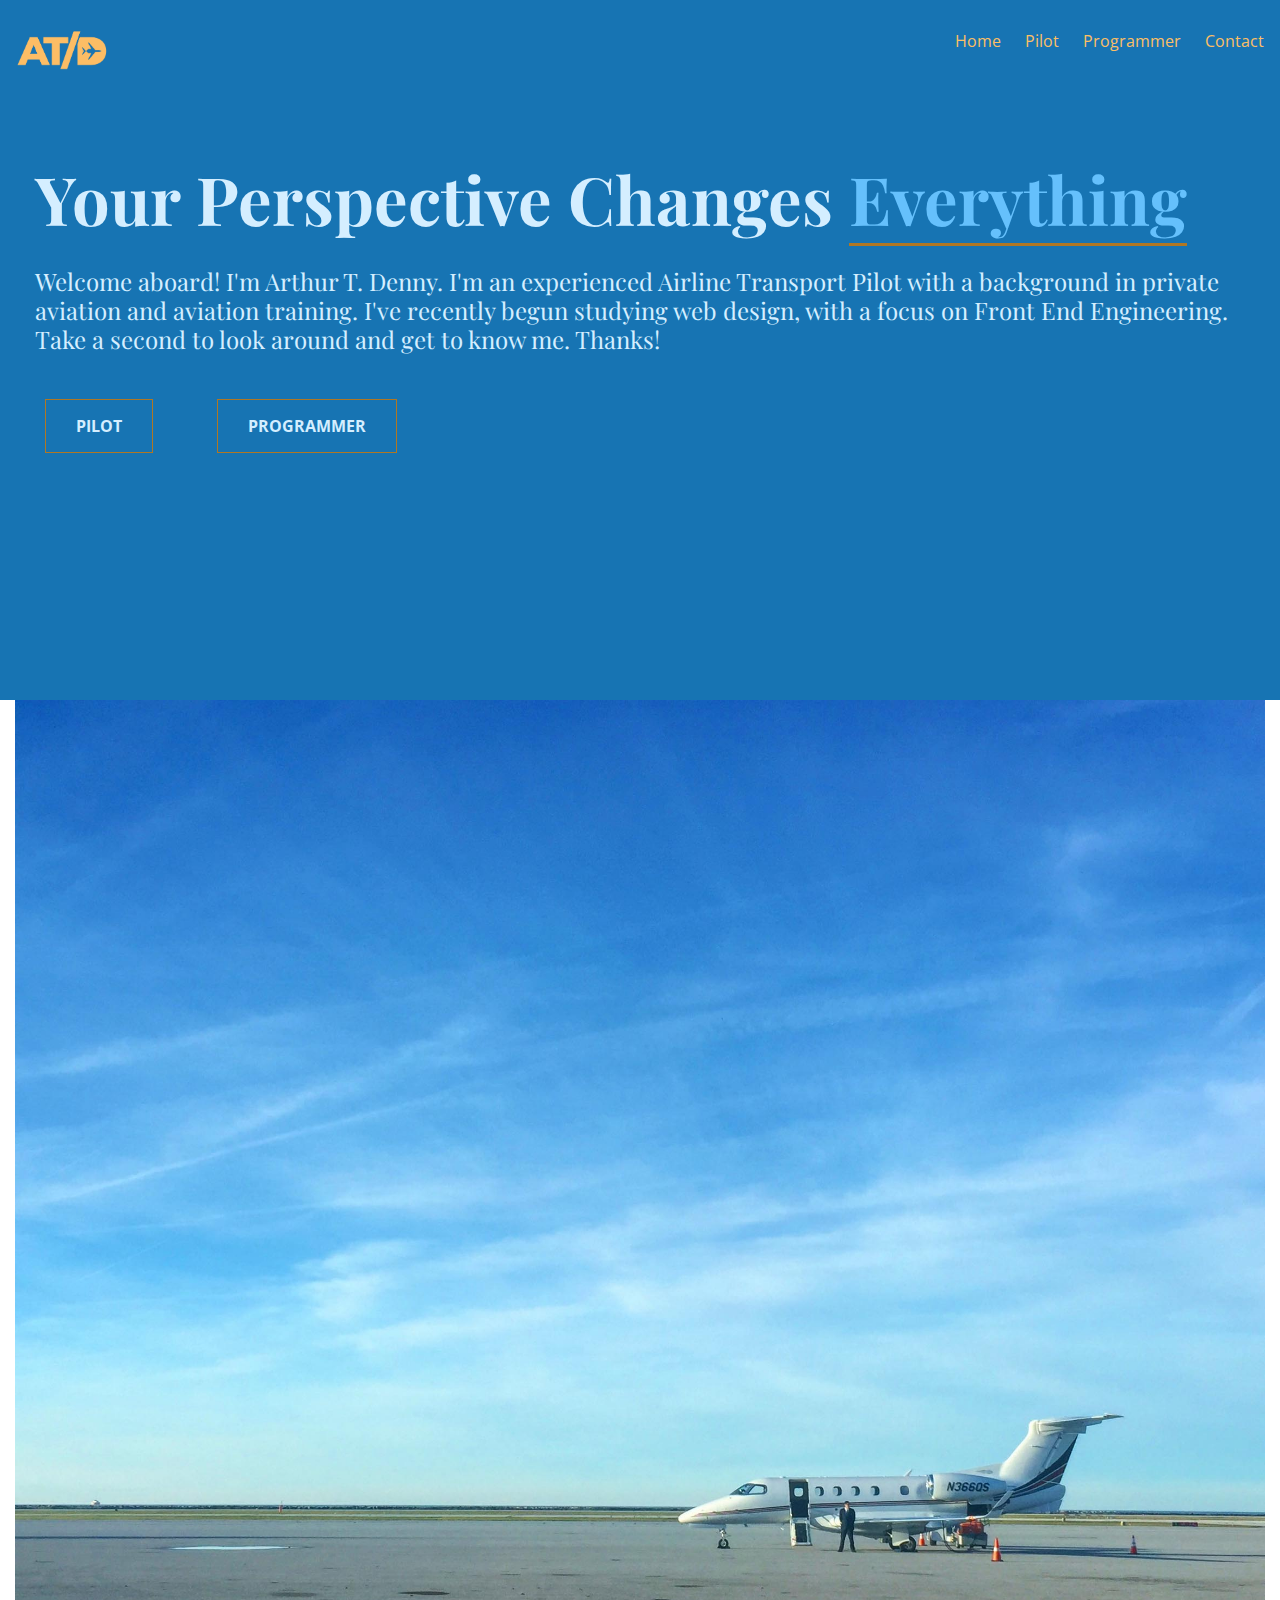
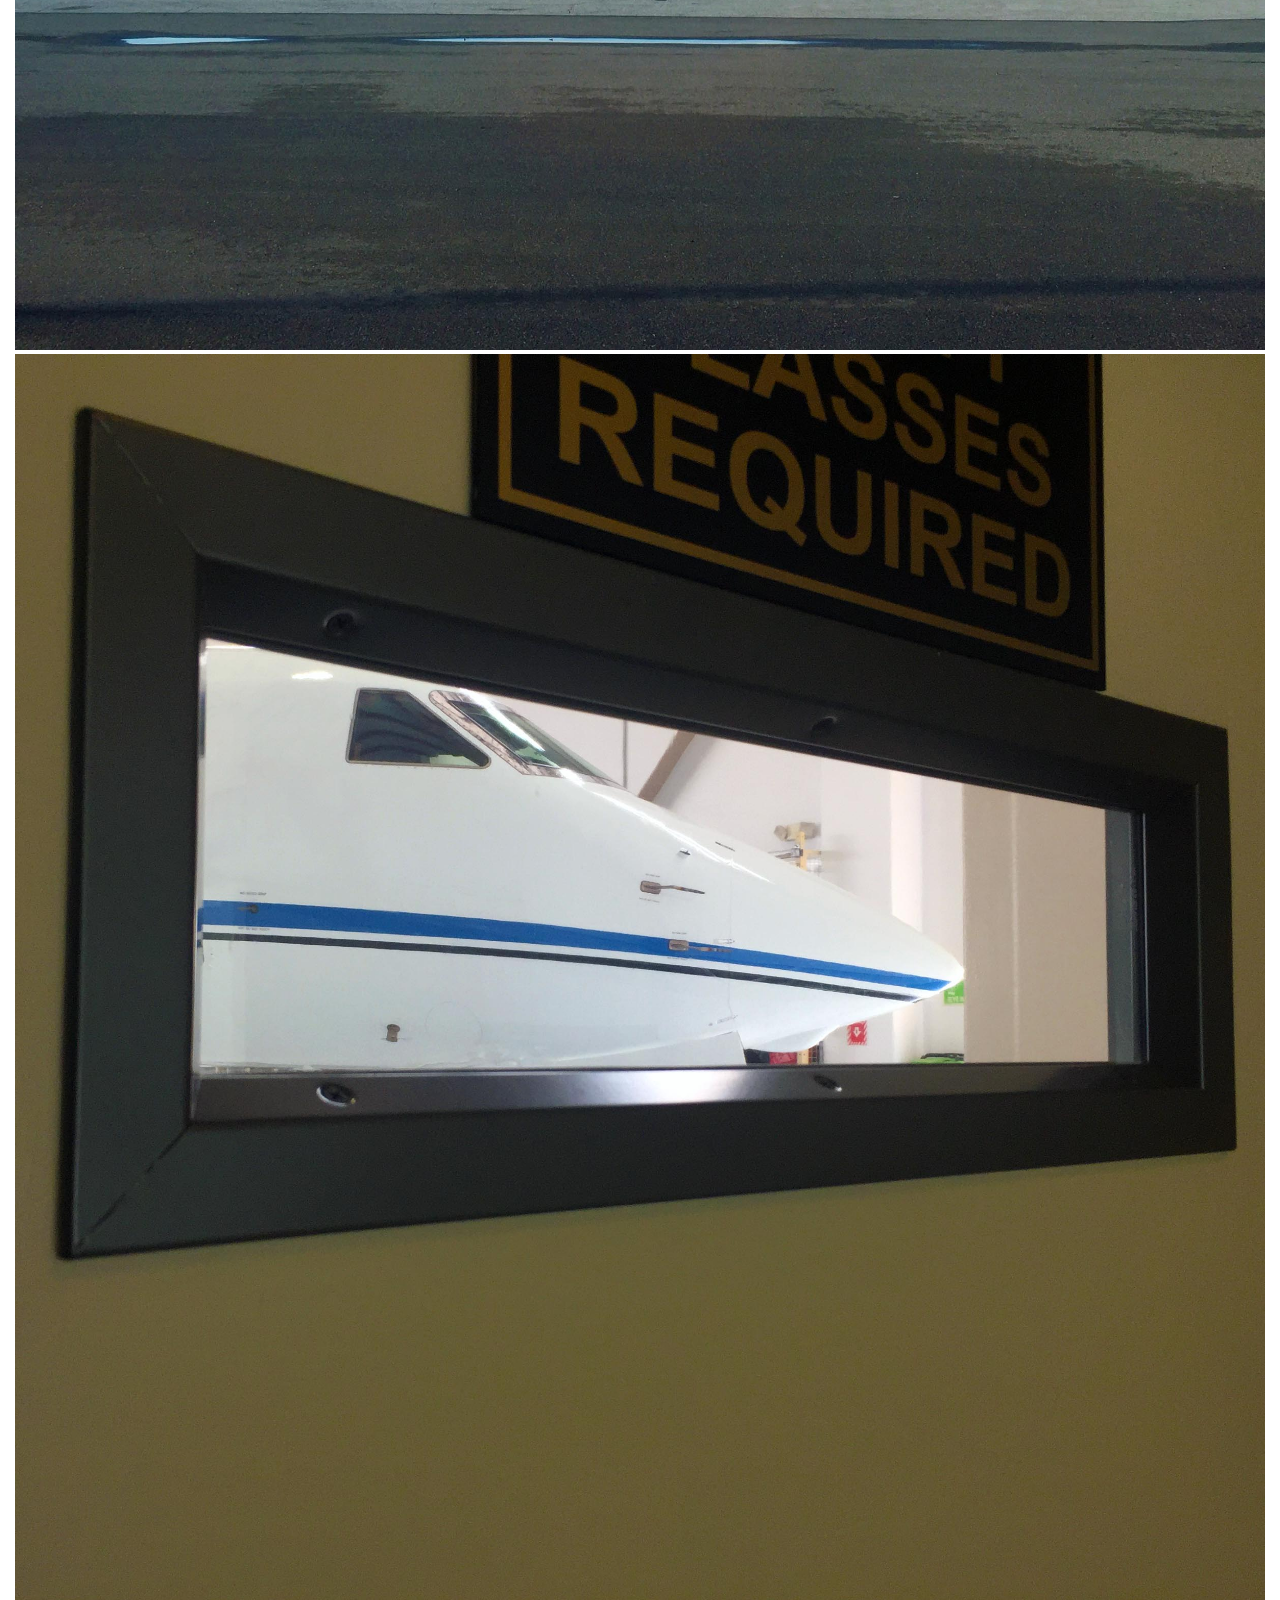
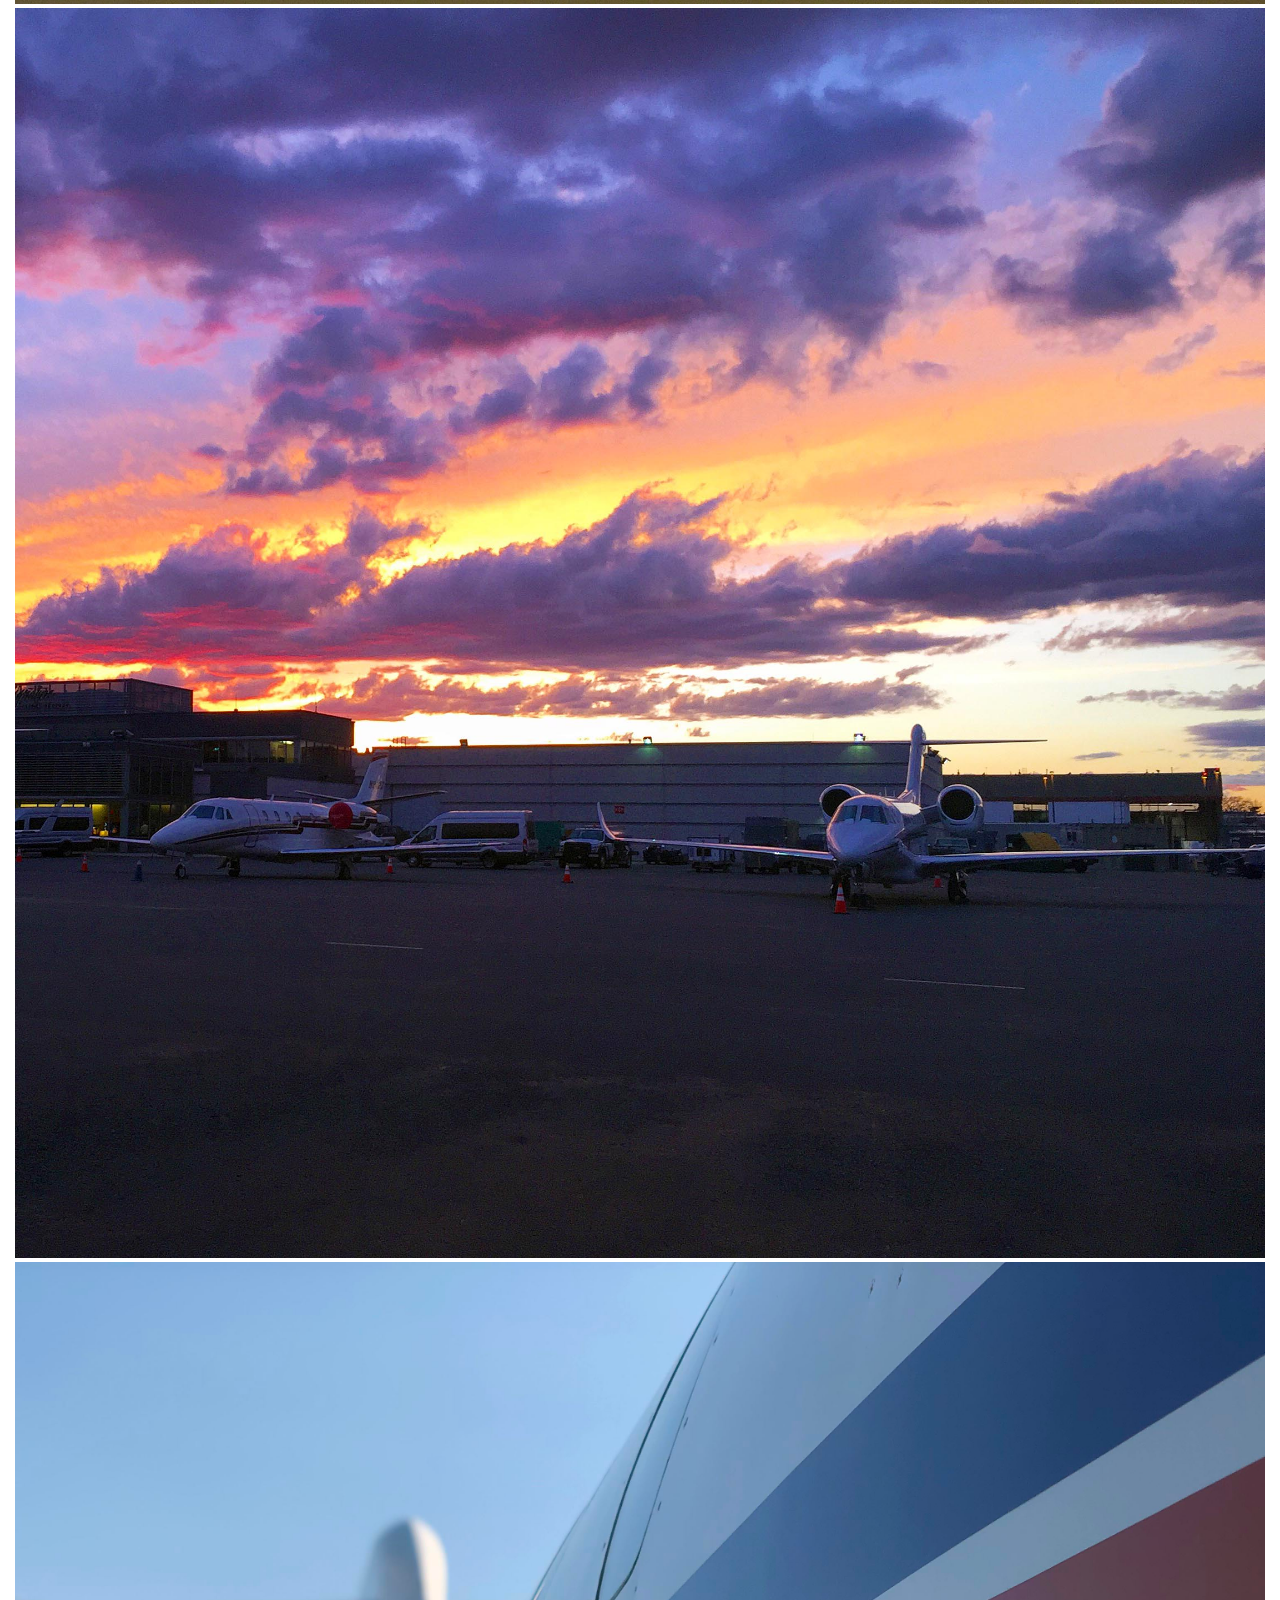
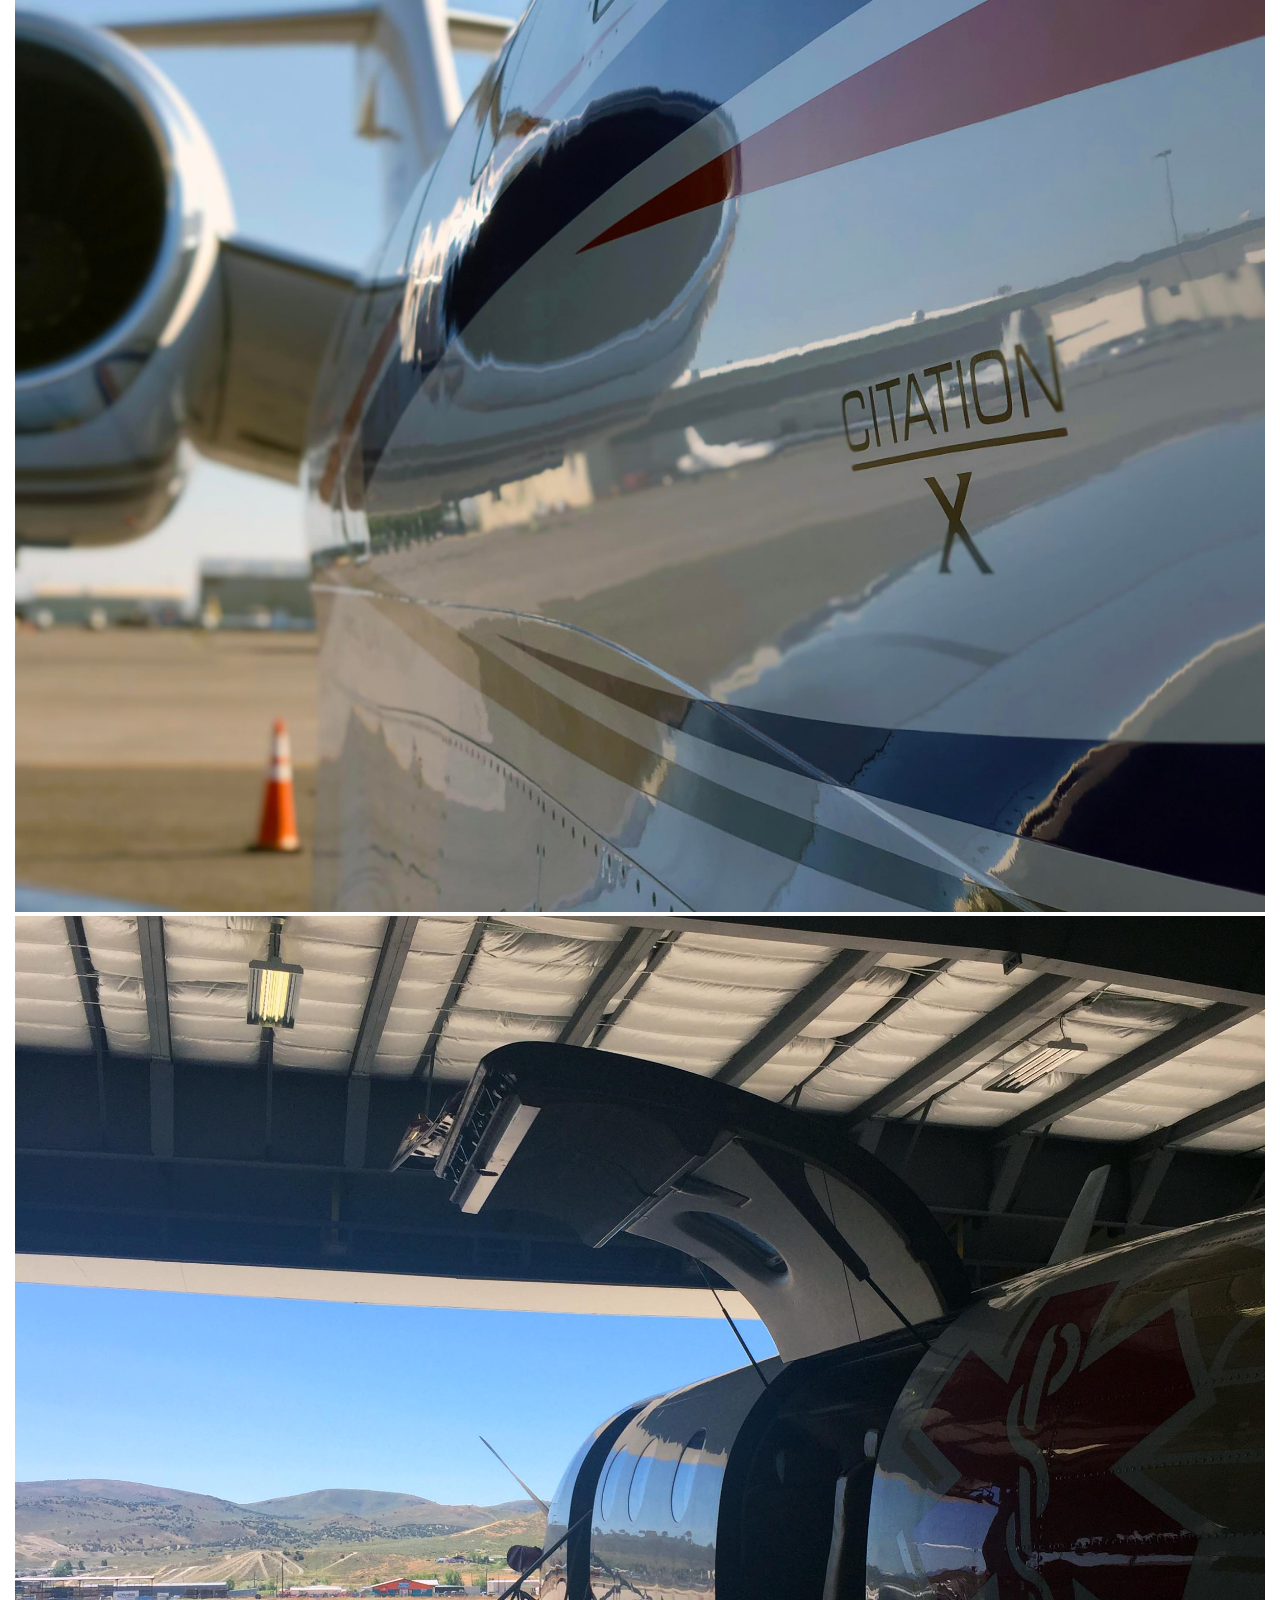
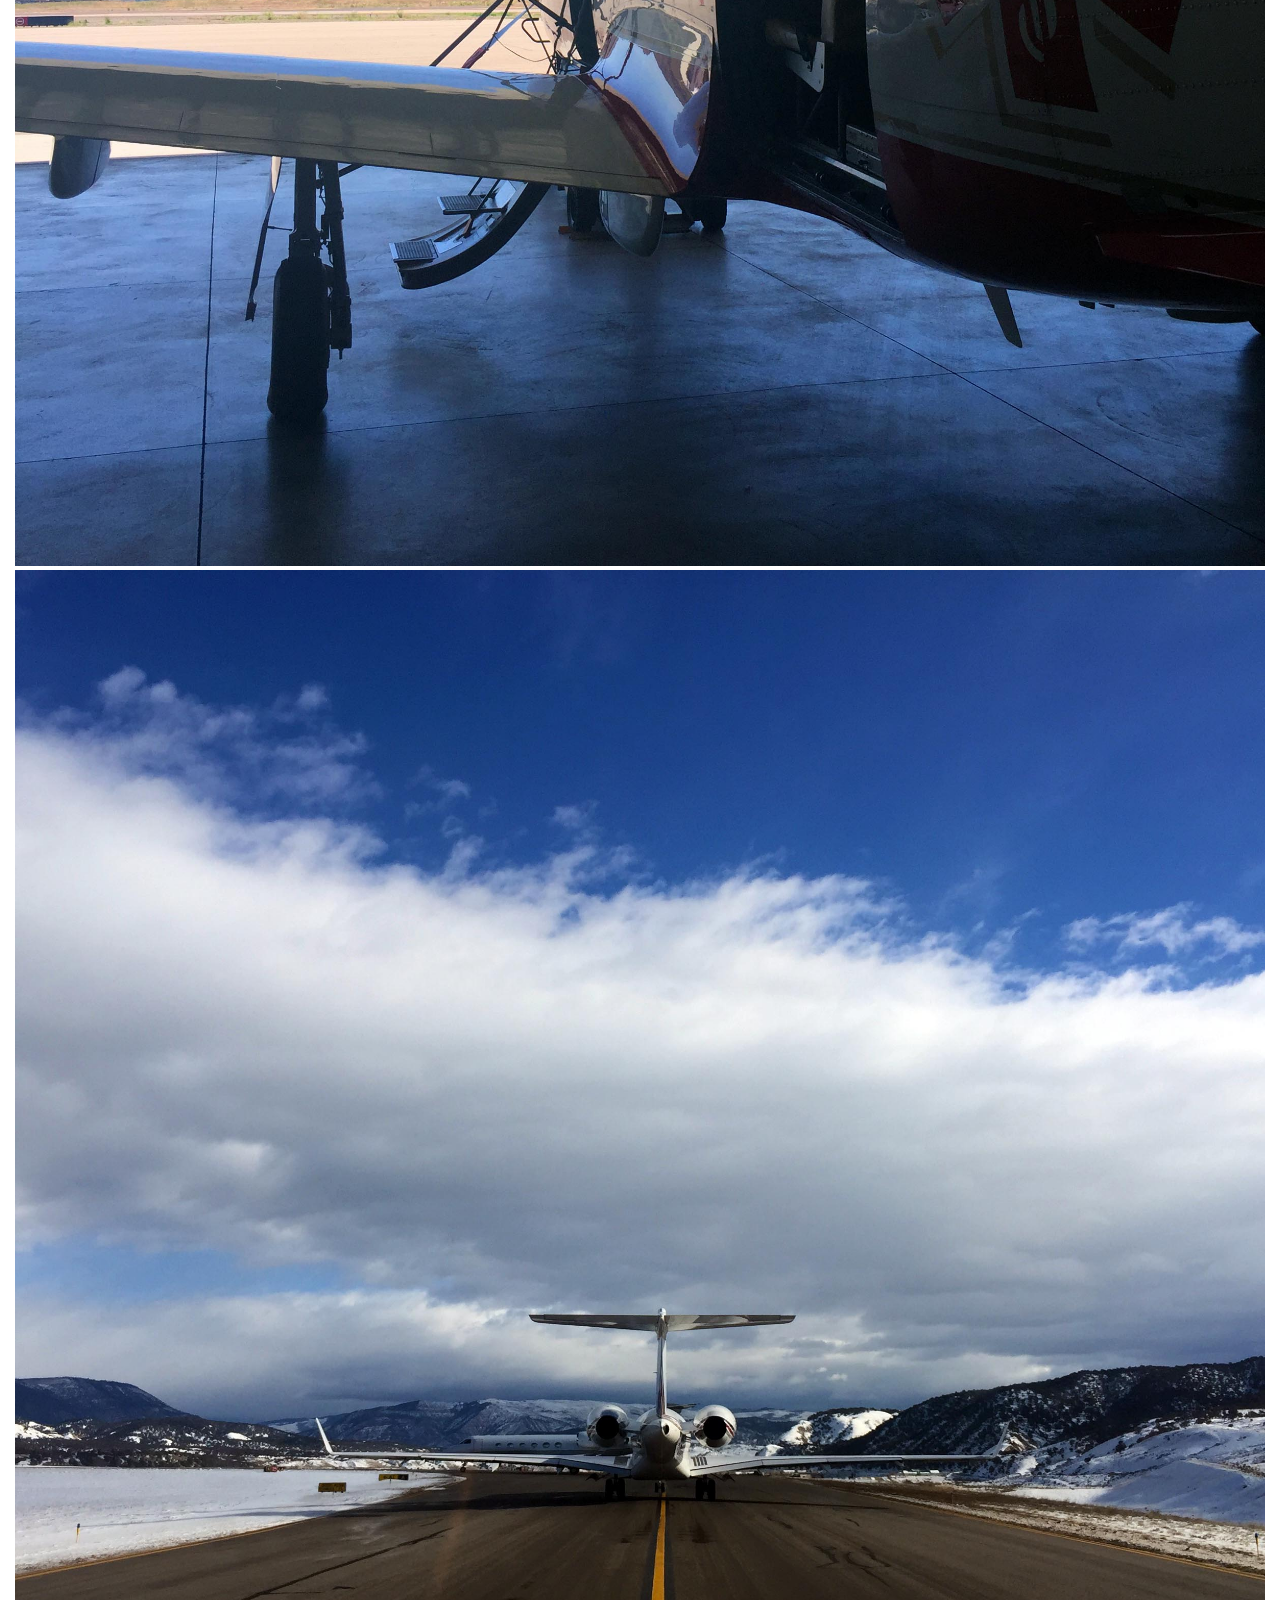
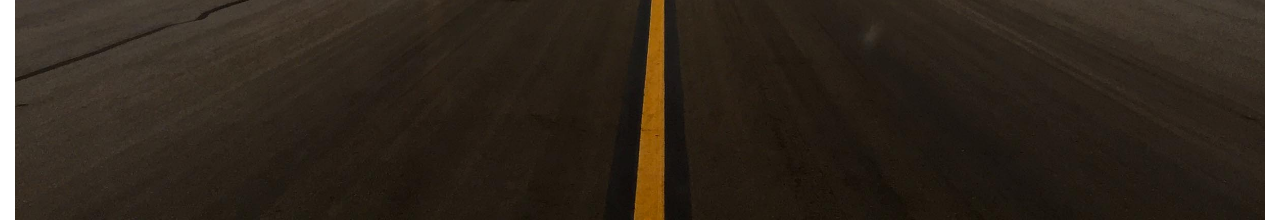
==== index.html @ 092a5778 "Update index.html" ====
<!DOCTYPE html>
<html lang="en">
<head>
    <title>Arthur T. Denny | Home</title>
    <meta charset="UTF-8">
    <meta name="viewport" content="width=device-width, initial-scale=1.0">
    <!--Icons-->
    <link rel="apple-touch-icon" sizes="180x180" href="./Index/Resources/apple-touch-icon.png">
    <link rel="icon" type="image/png" sizes="32x32" href="./Index/Resources/favicon-32x32.png">
    <link rel="icon" type="image/png" sizes="16x16" href=".Index/Resources/favicon-16x16.png">
    <link rel="manifest" href=".Index/Resources/site.webmanifest">
    <link rel="mask-icon" href=".Index/Resources/safari-pinned-tab.svg" color="#5bbad5">
    <meta name="msapplication-TileColor" content="#da532c">
    <meta name="theme-color" content="#ffffff">
    <!--Fonts-->
    <link href="https://fonts.googleapis.com/css2?family=Open+Sans:wght@400;700&family=Playfair+Display:wght@400;900&display=swap" rel="stylesheet">
    <!--CSS-->
    <link rel="stylesheet" href="./Index/CSS/index_style.css">
</head>
<body>
    <section class="photo-hero">
        <header class="header">
            <nav class="site-navigation">
                <ul class="site-header-left">
                    <li>
                        <img src="./Index/Resources/AT:D_logo.png" alt="Arthur T. Denny">
                    </li>
                </ul>
                <ul class="site-header-right">
                    <li>
                        <a href="#">Home</a>
                    </li>
                    <li>
                        <a href="#">Pilot</a>
                    </li>
                    <li>
                        <a href="#">Programmer</a>
                    </li>
                    <li>
                        <a href="#">Contact</a>
                    </li>
                </ul>
            </nav>
        </header>
        <div class="container">
            <div class="photo-hero-text">
                <h1>Your Perspective Changes <span>Everything</span></h1>
                <p><span>Welcome aboard!</span> I'm Arthur T. Denny. I'm an experienced Airline Transport Pilot with a background in private aviation and aviation training.
                    I've recently begun studying web design, with a focus on Front End Engineering. Take a second to look around and get to know me.
                    Thanks!
                </p>
            </div>
            <div class="button">
                <a href="" class="button button-primary">Pilot</a>
            </div>
            <div class="button">
                <a href="" class="button button-primary">Programmer</a>
            </div>
        </div>
    </section>
    <main>
        <section class="photo-grid">
            <div class="container">
                <div class="image-box">
                    <img src="./Index/Resources/pilot-1.jpg" alt="">
                </div>
                <div class="image-box">
                    <img src="./Index/Resources/pilot-2.jpg" alt="">
                </div>
                <div class="image-box">
                    <img src="./Index/Resources/pilot-3.jpg" alt="">
                </div>
                <div class="image-box">
                    <img src="./Index/Resources/pilot-4.jpg" alt="">
                </div>
                <div class="image-box">
                    <img src="./Index/Resources/pilot-5.jpg" alt="">
                </div>
                <div class="image-box">
                    <img src="./Index/Resources/pilot-6.jpg" alt="">
                </div>
            </div>
            
        </section>
    </main>
</body>
</html>
---- Index/CSS/index_style.css ----
/* 
Site Stylesheet 
1. Global Styles
2. Typography Styles
3. Structure Styles
4. Module Styles
5. Component Styles
6. Page Styles
*/

/* 1. Global Styles */

*{
    box-sizing: border-box;
}
html{
    margin: 0 auto;
    overflow-x: hidden;
    width: 100%;
    -ms-text-size-adjust: 100%;
    -webkit-text-size-adjust: 100%;
}
body{
    margin: 0 auto;
    overflow-x: hidden;
    width: 100%;
    text-rendering: optimizeLegibility;
    color: #D4EEFF;
}
.clearfix::after{
    content: "";
    clear: both;
    display: table;
}
/* Color Theme Swatches in Hex */
.My-Color-Theme-1-hex { color: #1774B3; }
.My-Color-Theme-2-hex { color: #D4EEFF; }
.My-Color-Theme-3-hex { color: #65C0FC; }
.My-Color-Theme-4-hex { color: #B07723; }
.My-Color-Theme-5-hex { color: #FCBF65; }

/* 2. Typography Styles*/

h1, h2, h3, h4, h5, h6{
    font-family: 'Playfair Display', Georgia, serif;
    font-weight: 700;
    line-height: 1.25;
    margin-bottom: 15px;
}
h1{
    font-size: calc(100px / 1.5);
    line-height: 0.85;
}
h2{
    font-size: calc(65px / 1.5);
    margin-top: 10px;
    line-height: 0.85;
}
@media only screen and (max-width: 720px){
    h1{
        font-size: 55px;
        line-height: .9;
    }
    h2{
        font-size: 55px;
    }
}
@media only screen and (max-width: 1024px){
    h1{
        font-size: 55px;
    }
    h2{
        font-size: 55px;
    }
}
p{
    font-family: 'Playfair Display', Georgia, serif;
    font-size: 16px;
    line-height: 23px;
    margin: 0 0 15px;
}
a{
    font-family: 'Open Sans', Helvetica, sans-serif;
    font-size: 16px;
    text-decoration: none;
    color: #FCBF65;
}
ul{
    padding: 0;
    margin: 0;
}
li{
    font-family: 'Open Sans', Helvetica, sans-serif;
    font-size: 16px;
    line-height: 23px;
    list-style: none;
}
img{
    width: 100%;
}

/* 3. Structure Styles*/

.container{
    margin: 0 auto;
    max-width: 1280px;
    padding: 0 15px;
}
.container:before, .container:after{
    content: "";
    display: table;
    clear: both;
}

/* 4. Module Styles*/

/* Site Navigation */
.site-navigation{
    margin: 0 auto;
    max-width: 1280px;
    padding: 30px 1em;
}
.site-header-left{
    display: inline-block;
}
.site-header-left li{
    line-height: 0;
}
.site-header-left li img{
    height: 40px;
    width: auto;
}
.site-header-right{
    float: right;
}
.site-header-right li, .footer-right li{
    display: inline;
}
.site-header-right li a {
    margin-left: 20px;
}

/*Site Footer*/
.footer{
    background-color: #1774B3;
    color: #FCBF65;
    padding: 30px;
    text-align: center;
}
.footer-navigation{
    margin: 0 auto;
    max-width: 1280px;
}

/* 5. Component Styles*/

button{
    border: none;
}
button:hover{
    cursor: pointer;
}
.button{
    display: inline-block;
    font-family: 'Open Sans', Helvetica, sans-serif;
    font-size: 16px;
    font-weight: 700;
    text-transform: uppercase;
    line-height: normal;
    padding: 15px 30px;
    text-align: center;
    text-decoration: none;
    transition: opacity 0.5s ease;
}
.button:hover{
    opacity: 0.75;
}
.button-primary{
    border: 1px solid #B07723;
    color: #D4EEFF;
    background-color: transparent;
    float: left;
}

/* 6. Page Styles*/
.photo-hero{
    background-color: #1774B3;
    min-height: 700px;
}
.photo-hero-text{
    padding: 0 20px;
}
.photo-hero h1{
    color: #D4EEFF;
    margin: 1em 0 40px;   
}
.photo-hero h1 span{
    color: #65C0FC;
    border-bottom: #B07723 3px solid;
}
.photo-hero p{
    color: #D4EEFF;
    font-size: 24px;
    line-height: 1.2;
    margin-bottom: 30px;
}
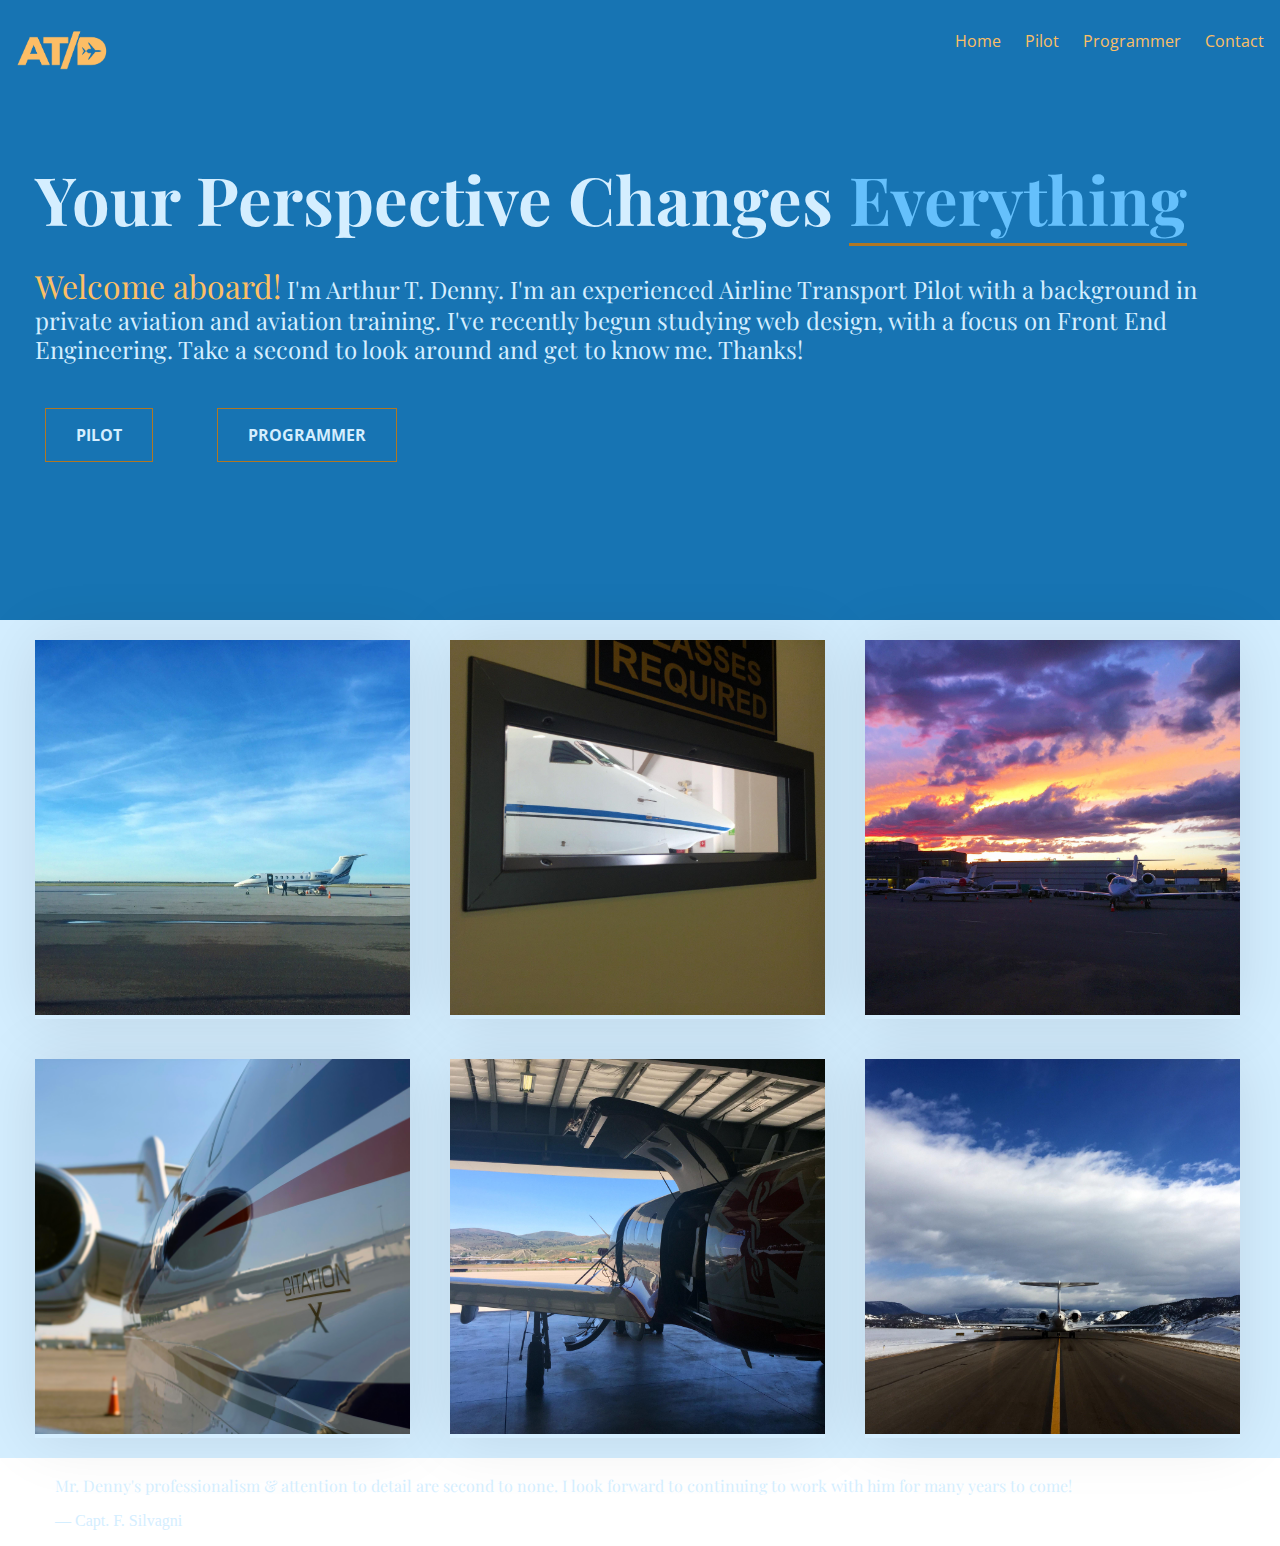
==== commit 945ddca9: "Update index.html" ====
--- a/index.html
+++ b/index.html
@@ -79,8 +79,16 @@
                 <div class="image-box">
                     <img src="./Index/Resources/pilot-6.jpg" alt="">
                 </div>
+            </div>            
+        </section>        
+        <section class="photo-blockquote">
+            <div class="container">
+                <blockquote>
+                    <p>Mr. Denny's professionalism & attention to detail are second to none. 
+                    I look forward to continuing to work with him for many years to come!</p>
+                    <footer><span>&mdash; Capt. F. Silvagni</span></footer>
+                </blockquote>
             </div>
-            
         </section>
     </main>
 </body>
--- a/Index/CSS/index_style.css
+++ b/Index/CSS/index_style.css
@@ -187,6 +187,11 @@
     background-color: #1774B3;
     min-height: 700px;
 }
+@media only screen and (max-width:720px){
+    .photo-hero{
+        padding-bottom: 80px;
+    }
+}
 .photo-hero-text{
     padding: 0 20px;
 }
@@ -203,4 +208,36 @@
     font-size: 24px;
     line-height: 1.2;
     margin-bottom: 30px;
-}+}
+.photo-hero-text p span{
+    color: #FCBF65;
+    font-size: 32px;
+}
+.photo-grid {
+    margin-top: -80px;
+    background-color: #D4EEFF;
+  }
+.image-box {
+    box-shadow: 0 0 60px rgba(0, 0, 0, 0.1);
+    margin: 20px;
+    width: 30%;
+    max-height: 450px;
+    overflow:hidden;
+    float: left;
+    display: inline-block;
+  }
+  @media only screen and (max-width: 720px){
+      .image-box{
+          width: 80%;
+          margin: 10%;
+      }
+  }
+  @media only screen and (min-width:720px) and (max-width: 1200px){
+      .image-box{
+          width: 40%;
+          margin: 5%;
+      }
+  }
+  .image-box img {
+    width: 100%;
+  }
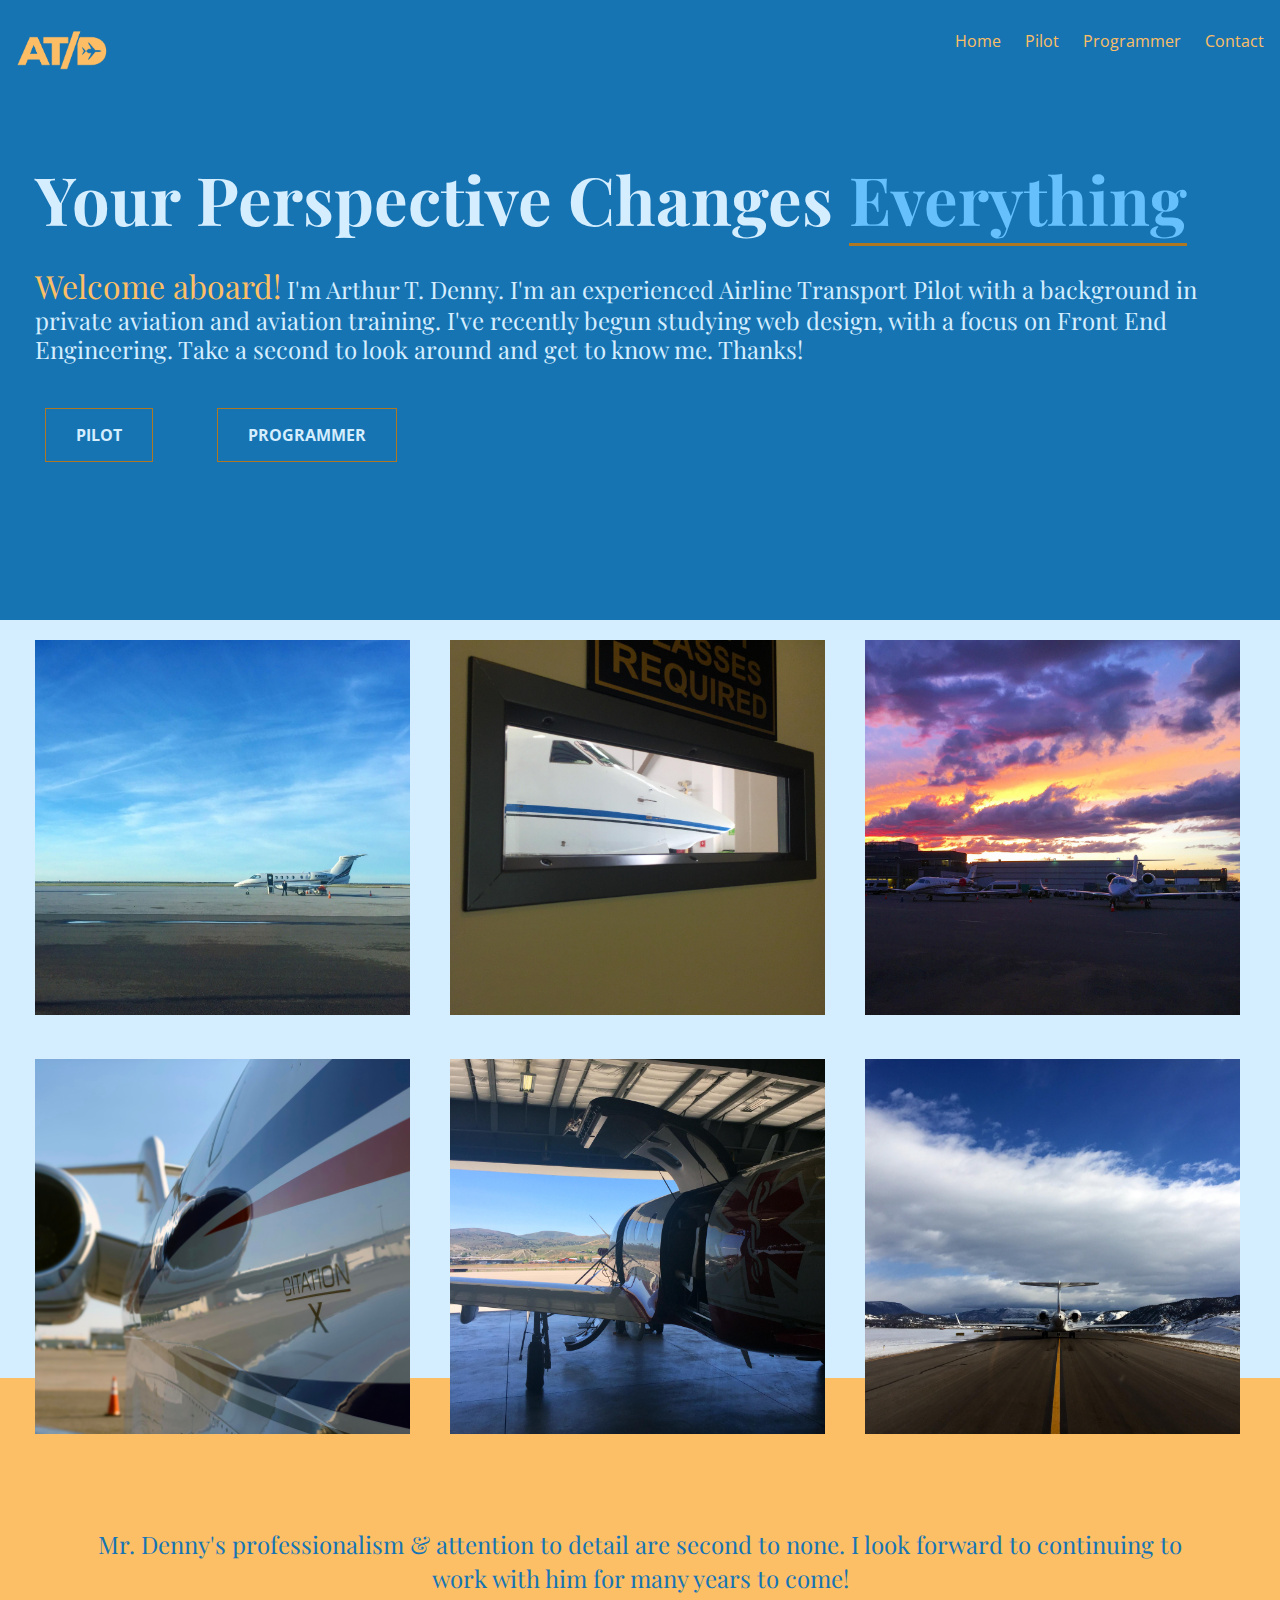
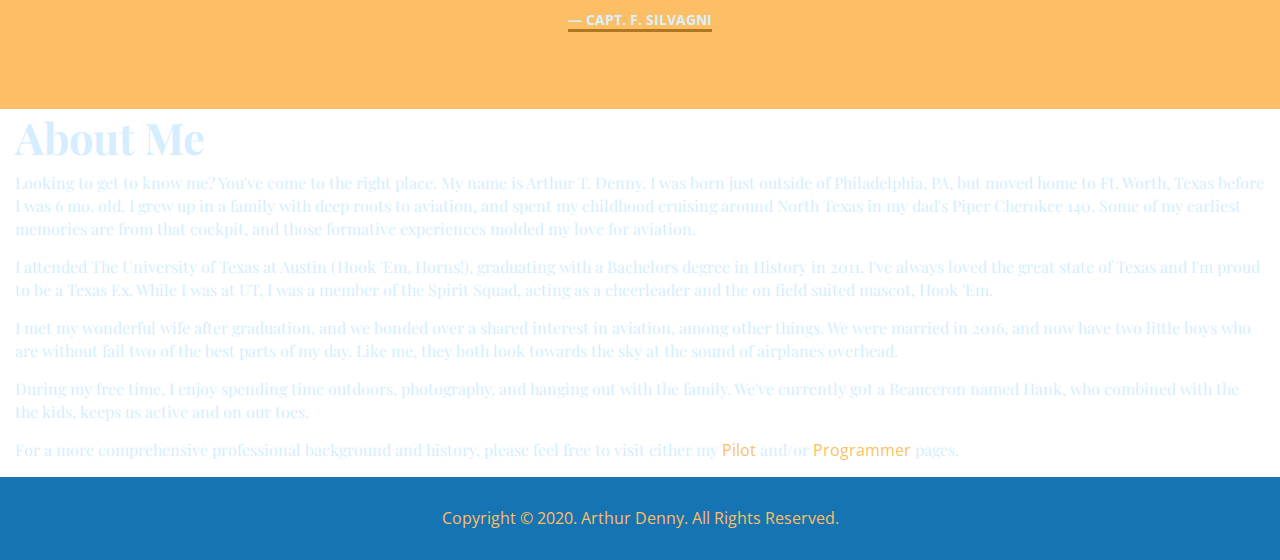
==== commit f146704f: "Update index.html" ====
--- a/index.html
+++ b/index.html
@@ -79,8 +79,8 @@
                 <div class="image-box">
                     <img src="./Index/Resources/pilot-6.jpg" alt="">
                 </div>
-            </div>            
-        </section>        
+            </div> 
+        </section>
         <section class="photo-blockquote">
             <div class="container">
                 <blockquote>
@@ -90,6 +90,28 @@
                 </blockquote>
             </div>
         </section>
+        <section class="about-me">
+            <div class="container">
+                <h2>About Me</h2>
+                <p>Looking to get to know me? You've come to the right place. My name is Arthur T. Denny. I was born just outside of Philadelphia, PA, but moved home to Ft. Worth, Texas before I was 6 mo. old.
+                    I grew up in a family with deep roots to aviation, and spent my childhood cruising around North Texas in my dad's Piper Cherokee 140.
+                    Some of my earliest memories are from that cockpit, and those formative experiences molded my love for aviation.</p>
+                <p>I attended The University of Texas at Austin (Hook 'Em, Horns!), graduating with a Bachelors degree in History in 2011. 
+                    I've always loved the great state of Texas and I'm proud to be a Texas Ex. 
+                    While I was at UT, I was a member of the Spirit Squad, acting as a cheerleader and the on field suited mascot, Hook 'Em.</p>
+                <p>I met my wonderful wife after graduation, and we bonded over a shared interest in aviation, among other things. 
+                    We were married in 2016, and now have two little boys who are without fail two of the best parts of my day. Like me, they both look towards the sky at the sound of airplanes overhead.</p>
+                <p>During my free time, I enjoy spending time outdoors, photography, and hanging out with the family. We've currently got a Beauceron named Hank, who combined with the the kids, keeps us active and on our toes.</p>
+                <p>For a more comprehensive professional background and history, please feel free to visit either my <a href="">Pilot</a> and/or <a href="">Programmer</a> pages.</p>
+            </div>
+        </section>
     </main>
+    <footer class="footer clearfix">
+        <nav class="footer-navigation">
+            <ul>
+                <li>Copyright &copy; 2020. Arthur Denny. All Rights Reserved.</li>
+            </ul>
+        </nav>
+    </footer>
 </body>
 </html>
--- a/Index/CSS/index_style.css
+++ b/Index/CSS/index_style.css
@@ -65,9 +65,10 @@
         font-size: 55px;
     }
 }
-@media only screen and (max-width: 1024px){
+@media only screen and (min-width:720px) and (max-width: 1024px){
     h1{
         font-size: 55px;
+        line-height: 1.05;
     }
     h2{
         font-size: 55px;
@@ -218,26 +219,62 @@
     background-color: #D4EEFF;
   }
 .image-box {
-    box-shadow: 0 0 60px rgba(0, 0, 0, 0.1);
     margin: 20px;
     width: 30%;
     max-height: 450px;
     overflow:hidden;
     float: left;
     display: inline-block;
-  }
-  @media only screen and (max-width: 720px){
-      .image-box{
-          width: 80%;
-          margin: 10%;
-      }
-  }
-  @media only screen and (min-width:720px) and (max-width: 1200px){
-      .image-box{
-          width: 40%;
-          margin: 5%;
-      }
-  }
-  .image-box img {
-    width: 100%;
-  }
+}
+@media only screen and (max-width: 720px){
+    .image-box{
+        width: 80%;
+        margin: 10%;
+    }
+}
+@media only screen and (min-width:720px) and (max-width: 1200px){
+    .image-box{
+        width: 40%;
+        margin: 5%;
+    }
+}
+.image-box img {
+    width: 100%;
+}
+.photo-blockquote{
+    background-color: #FCBF65;
+    margin-top: -80px;
+    padding: 80px;
+}
+blockquote {
+    margin: 0 auto;
+}
+blockquote p {
+    font-family: 'Playfair Display', Georgia, serif;
+    font-size: 24px;
+    line-height: 1.4;
+    text-align: center;
+    color: #1774B3;
+    padding-top: 30px;
+}
+blockquote:before {
+    content: '  ';
+    display: block;
+    font-family: 'Playfair Display', Georgia, serif;
+    text-align: center;
+    font-size: 150px;
+    color: #1774B3;
+    line-height: 30px;
+    padding-top: 40px;
+}
+blockquote footer {
+    font-family: "Open Sans", Helvetica, sans-serif;
+    font-size: 14px;
+    font-weight: 700;
+    text-transform: uppercase;
+    text-align: center;
+    color: #D9F1FF;
+}
+blockquote footer span{
+    border-bottom: solid 3px #B07723;
+}
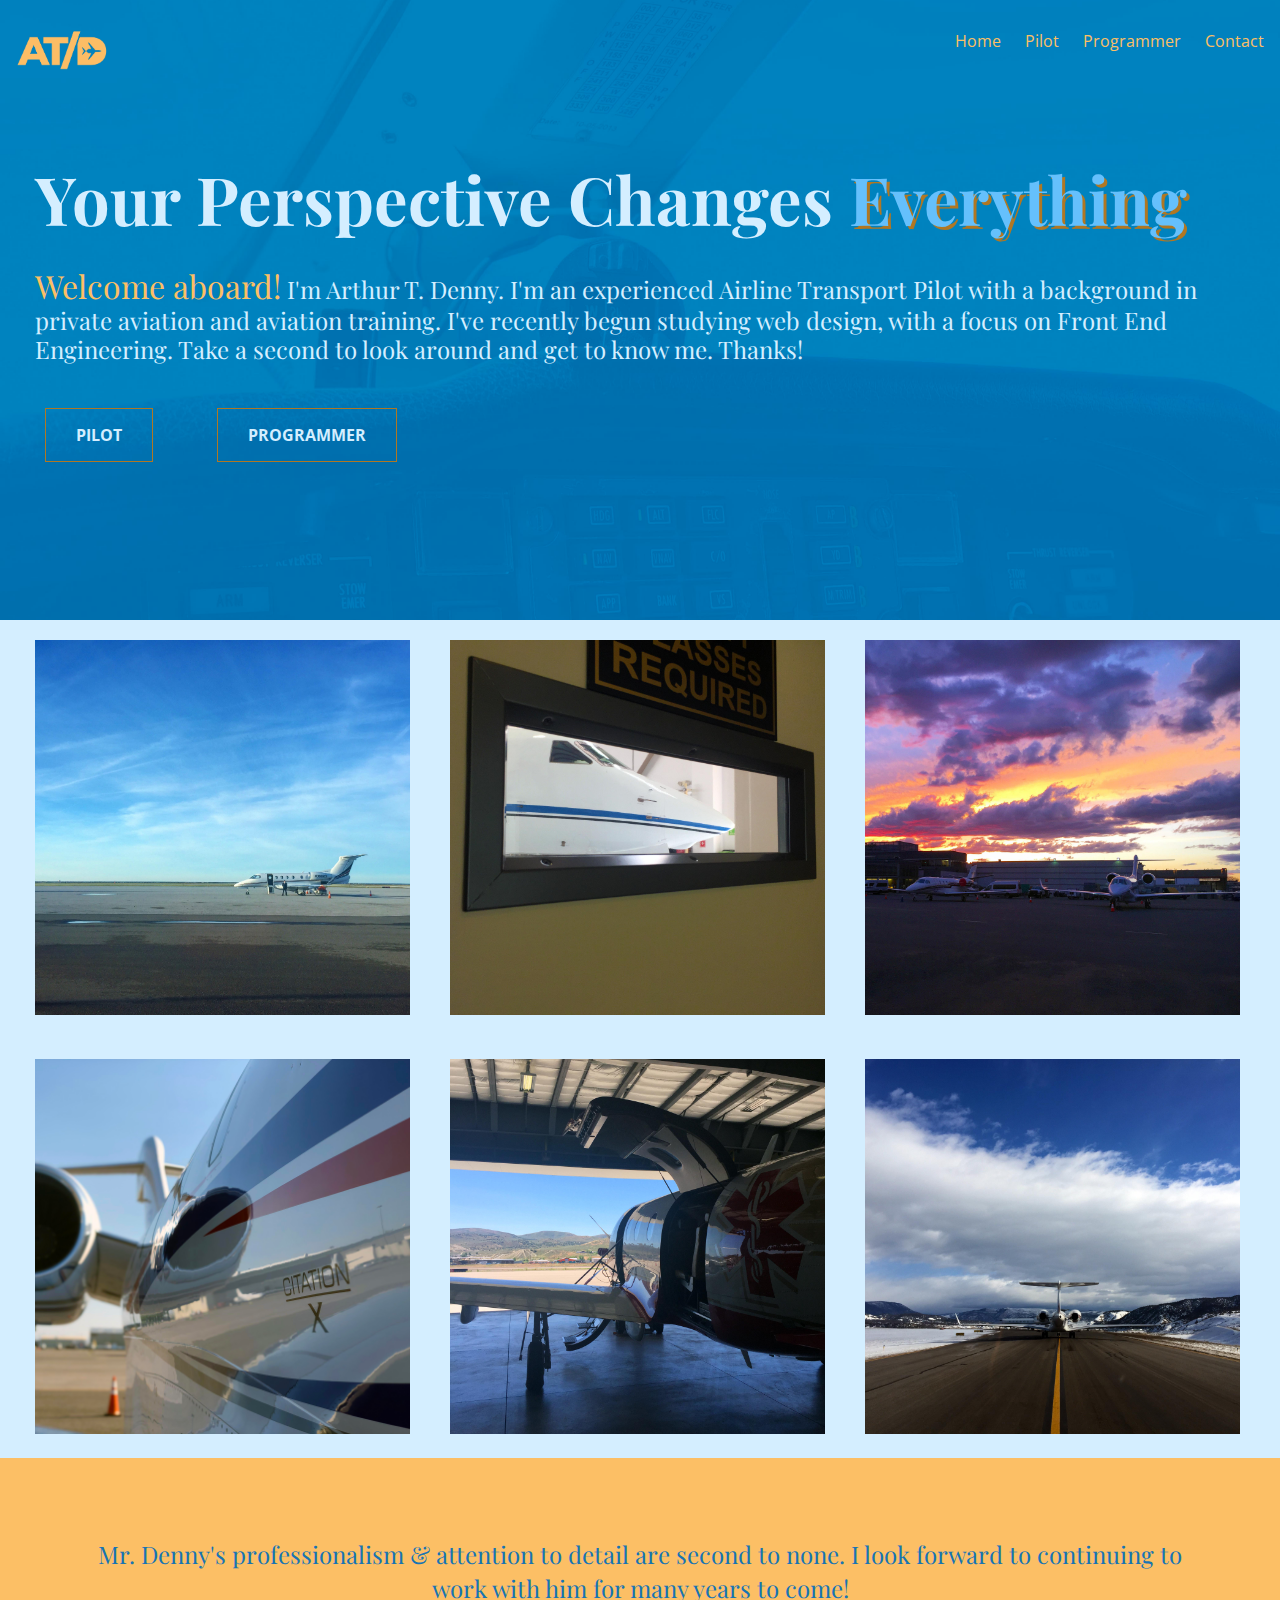
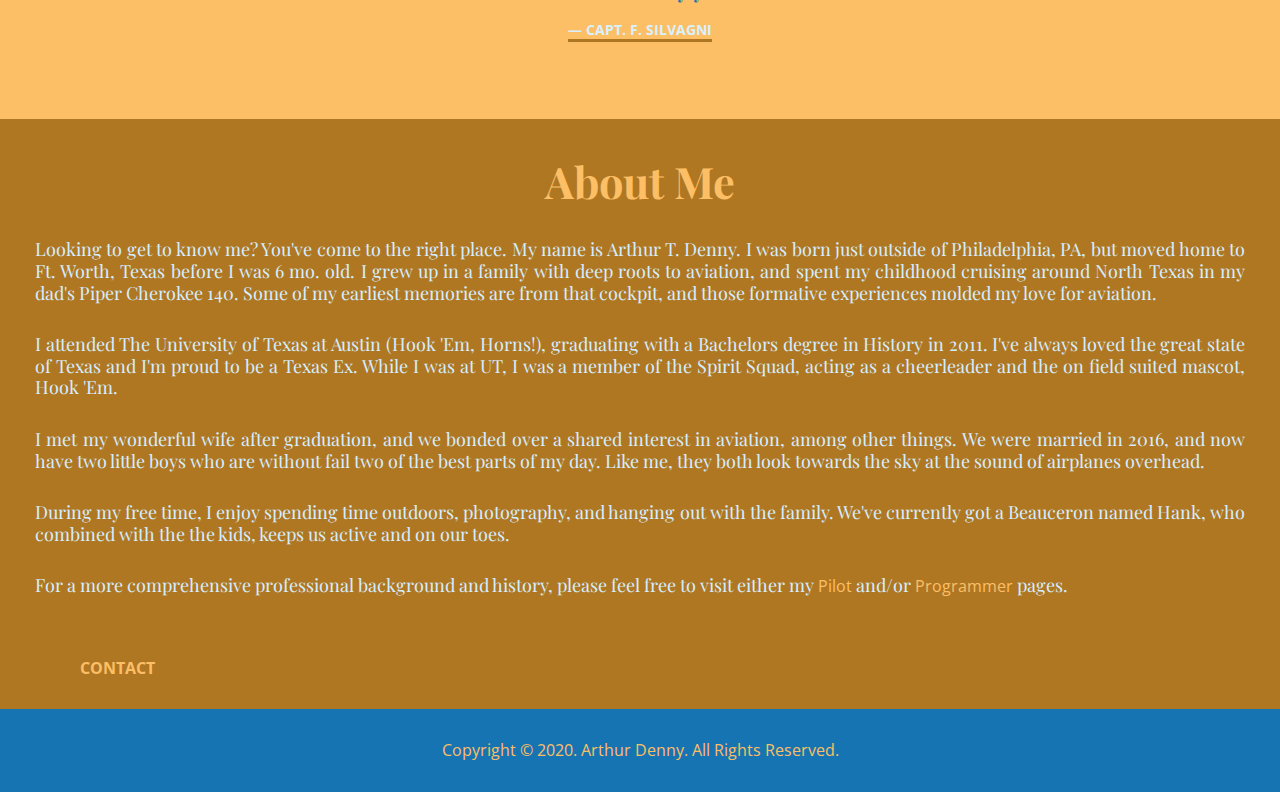
==== commit 27116fa0: "Update index.html" ====
--- a/index.html
+++ b/index.html
@@ -103,6 +103,9 @@
                     We were married in 2016, and now have two little boys who are without fail two of the best parts of my day. Like me, they both look towards the sky at the sound of airplanes overhead.</p>
                 <p>During my free time, I enjoy spending time outdoors, photography, and hanging out with the family. We've currently got a Beauceron named Hank, who combined with the the kids, keeps us active and on our toes.</p>
                 <p>For a more comprehensive professional background and history, please feel free to visit either my <a href="">Pilot</a> and/or <a href="">Programmer</a> pages.</p>
+            </div> 
+            <div class="button">
+                <a href="" class="button button-secondary">Contact</a>
             </div>
         </section>
     </main>
--- a/Index/CSS/index_style.css
+++ b/Index/CSS/index_style.css
@@ -187,6 +187,9 @@
 .photo-hero{
     background-color: #1774B3;
     min-height: 700px;
+    background-image: url(../Resources/photo-hero-background.jpg);
+    background-position: center;
+    background-size: cover;
 }
 @media only screen and (max-width:720px){
     .photo-hero{
@@ -202,7 +205,7 @@
 }
 .photo-hero h1 span{
     color: #65C0FC;
-    border-bottom: #B07723 3px solid;
+    text-shadow: 3px 3px #B07723;
 }
 .photo-hero p{
     color: #D4EEFF;
@@ -243,7 +246,7 @@
 }
 .photo-blockquote{
     background-color: #FCBF65;
-    margin-top: -80px;
+    /*margin-top: -80px;*/
     padding: 80px;
 }
 blockquote {
@@ -255,7 +258,7 @@
     line-height: 1.4;
     text-align: center;
     color: #1774B3;
-    padding-top: 30px;
+    /*padding-top: 30px;*/
 }
 blockquote:before {
     content: '  ';
@@ -265,7 +268,7 @@
     font-size: 150px;
     color: #1774B3;
     line-height: 30px;
-    padding-top: 40px;
+    /*padding-top: 40px;*/
 }
 blockquote footer {
     font-family: "Open Sans", Helvetica, sans-serif;
@@ -278,3 +281,20 @@
 blockquote footer span{
     border-bottom: solid 3px #B07723;
 }
+.about-me{
+    background-color: #B07723;
+    margin: 0 auto;
+    padding:0 20px;
+}
+.about-me p{
+    color: #D4EEFF;
+    font-size: 18px;
+    line-height: 1.2;
+    margin-bottom: 30px;
+    text-align: justify;
+}
+.about-me h2{
+    text-align: center;
+    color: #FCBF65;
+    margin: 1em 0 40px;
+}
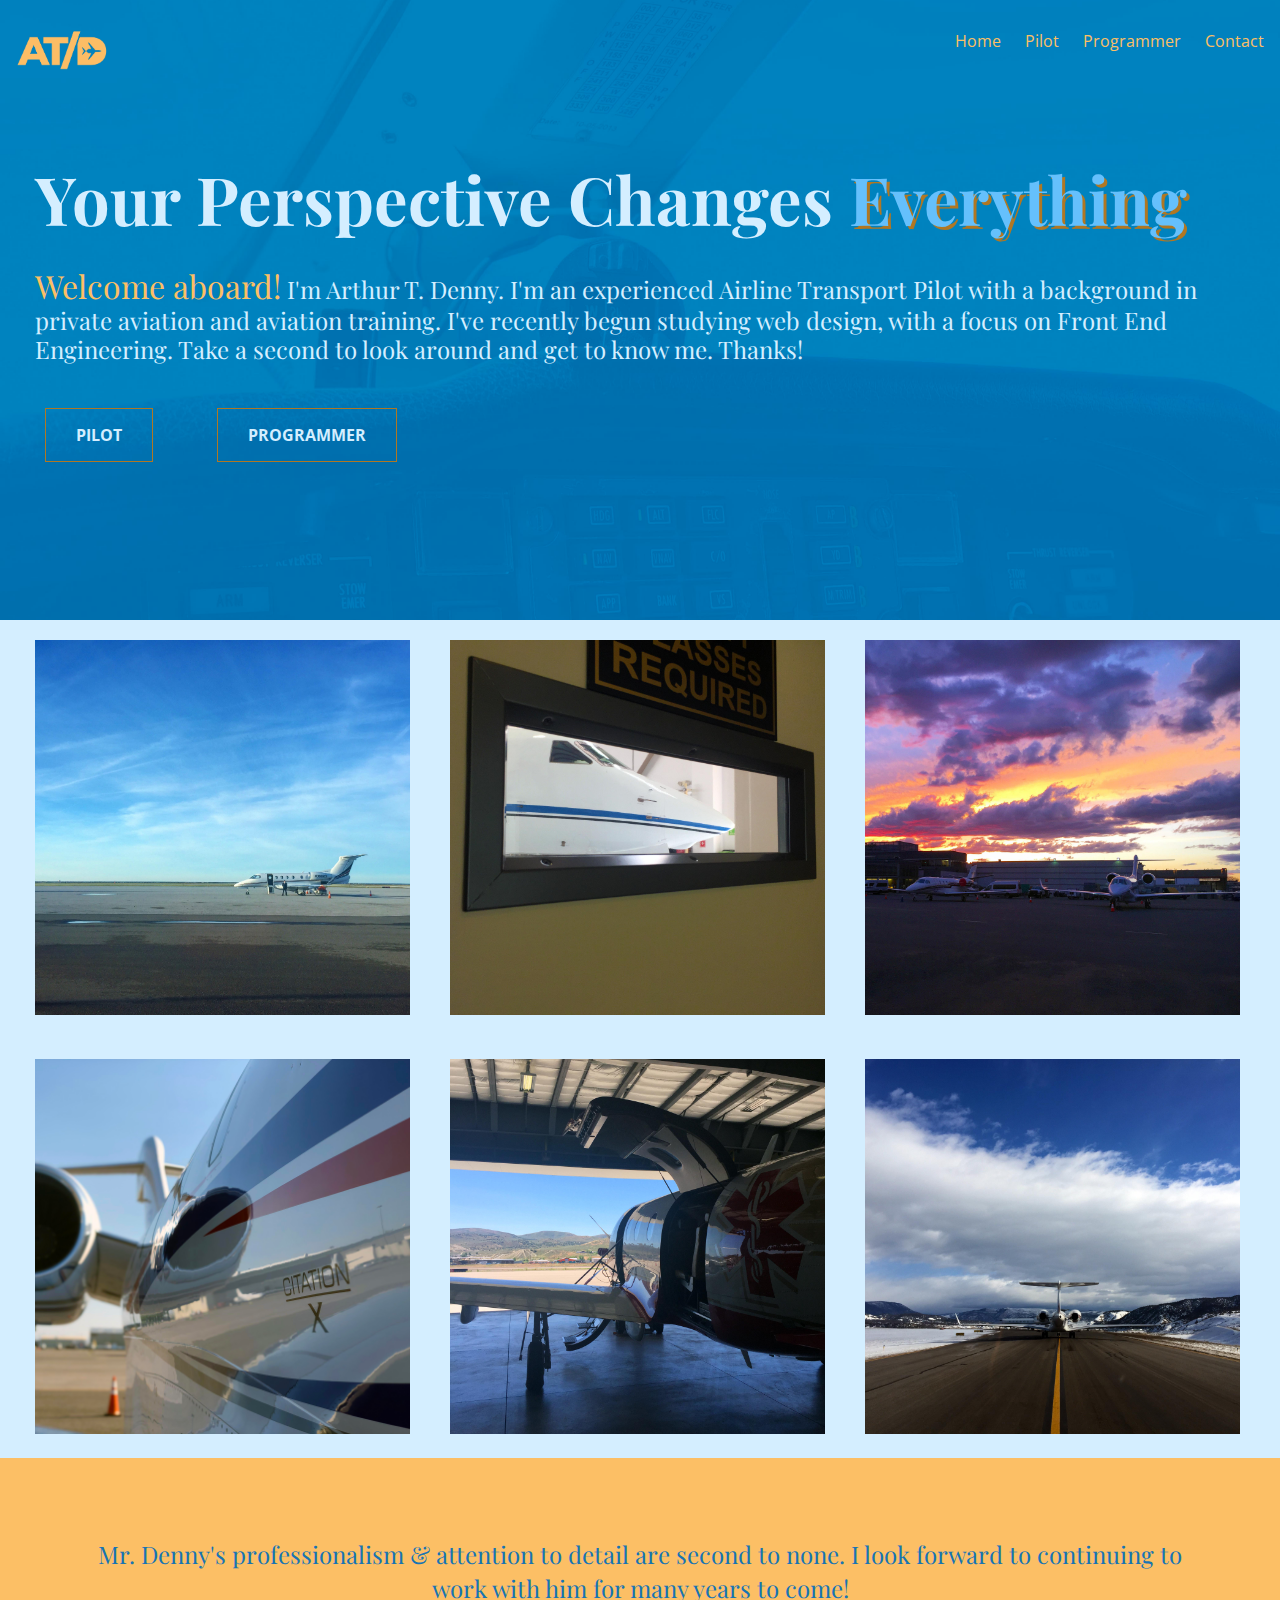
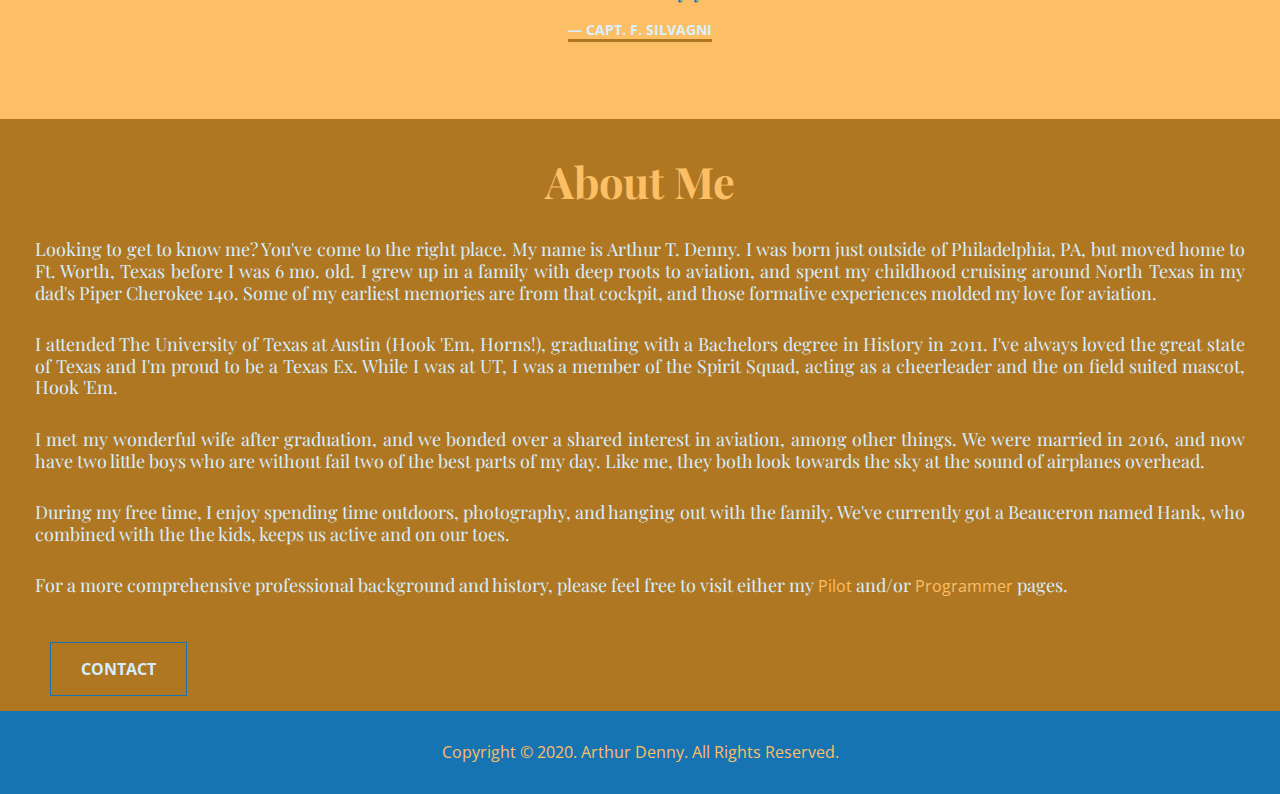
==== commit 7a7abde1: "Update index.html" ====
--- a/index.html
+++ b/index.html
@@ -28,10 +28,10 @@
                 </ul>
                 <ul class="site-header-right">
                     <li>
-                        <a href="#">Home</a>
+                        <a href="index.html">Home</a>
                     </li>
                     <li>
-                        <a href="#">Pilot</a>
+                        <a href="./Pilot/HTML/pilot.html">Pilot</a>
                     </li>
                     <li>
                         <a href="#">Programmer</a>
@@ -51,7 +51,7 @@
                 </p>
             </div>
             <div class="button">
-                <a href="" class="button button-primary">Pilot</a>
+                <a href="./Pilot/HTML/pilot.html" class="button button-primary">Pilot</a>
             </div>
             <div class="button">
                 <a href="" class="button button-primary">Programmer</a>
@@ -102,7 +102,7 @@
                 <p>I met my wonderful wife after graduation, and we bonded over a shared interest in aviation, among other things. 
                     We were married in 2016, and now have two little boys who are without fail two of the best parts of my day. Like me, they both look towards the sky at the sound of airplanes overhead.</p>
                 <p>During my free time, I enjoy spending time outdoors, photography, and hanging out with the family. We've currently got a Beauceron named Hank, who combined with the the kids, keeps us active and on our toes.</p>
-                <p>For a more comprehensive professional background and history, please feel free to visit either my <a href="">Pilot</a> and/or <a href="">Programmer</a> pages.</p>
+                <p>For a more comprehensive professional background and history, please feel free to visit either my <a href="./Pilot/HTML/pilot.html">Pilot</a> and/or <a href="">Programmer</a> pages.</p>
             </div> 
             <div class="button">
                 <a href="" class="button button-secondary">Contact</a>
--- a/Index/CSS/index_style.css
+++ b/Index/CSS/index_style.css
@@ -182,7 +182,12 @@
     background-color: transparent;
     float: left;
 }
-
+.button-secondary{
+    border: 1px solid #1774B3;
+    color: #D4EEFF;
+    background-color: transparent;
+    margin: 0 auto;
+}
 /* 6. Page Styles*/
 .photo-hero{
     background-color: #1774B3;
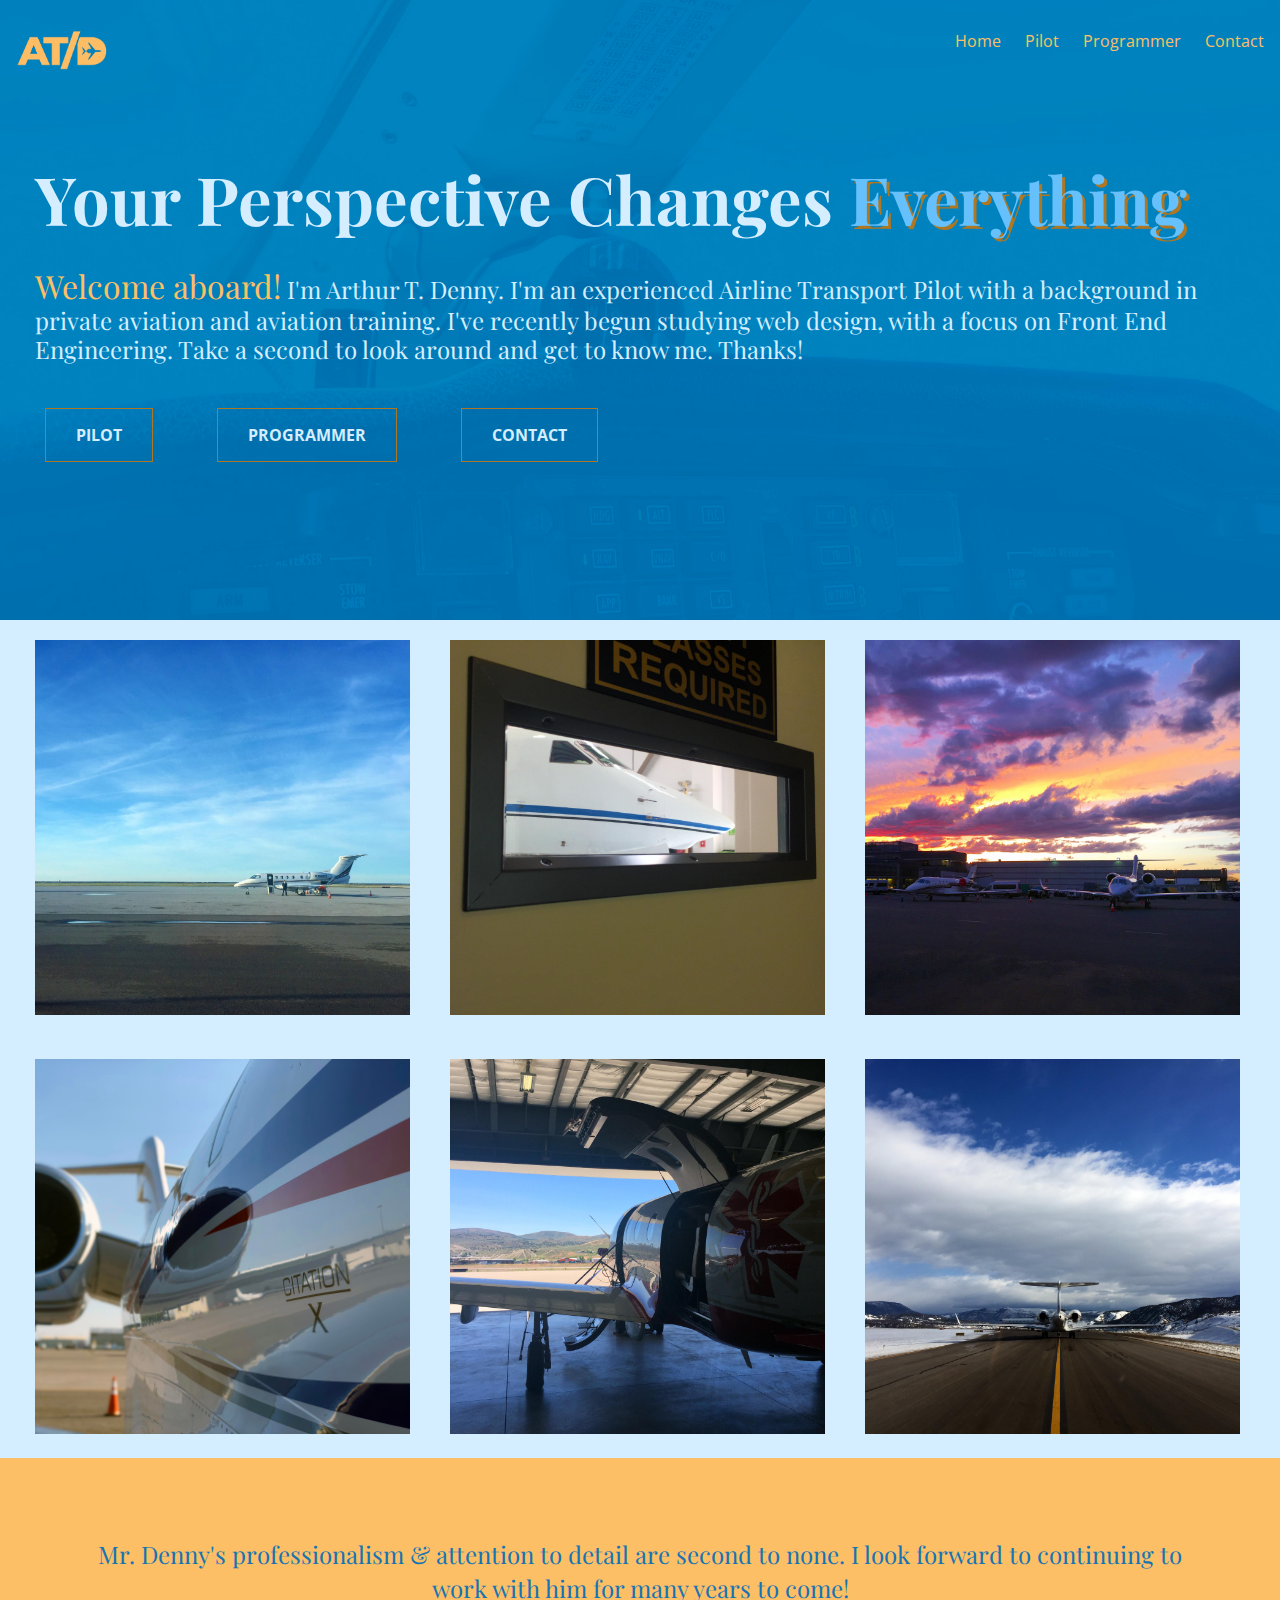
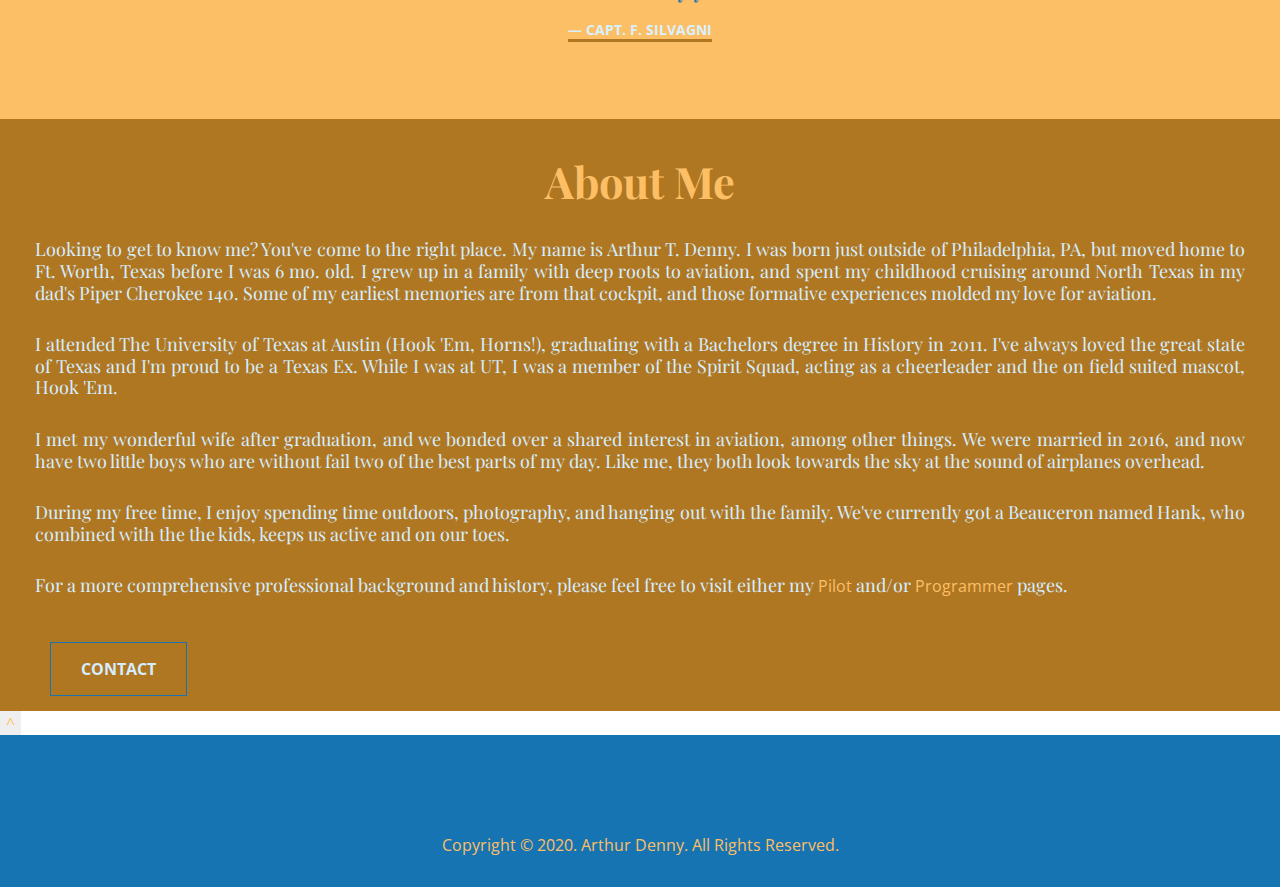
==== commit af94a40c: "Update index.html" ====
--- a/index.html
+++ b/index.html
@@ -18,7 +18,7 @@
     <link rel="stylesheet" href="./Index/CSS/index_style.css">
 </head>
 <body>
-    <section class="photo-hero">
+    <section class="photo-hero" id="top">
         <header class="header">
             <nav class="site-navigation">
                 <ul class="site-header-left">
@@ -34,10 +34,10 @@
                         <a href="./Pilot/HTML/pilot.html">Pilot</a>
                     </li>
                     <li>
-                        <a href="#">Programmer</a>
+                        <a href="./Front End/HTML/front_end.html">Programmer</a>
                     </li>
                     <li>
-                        <a href="#">Contact</a>
+                        <a href="./Contact/HTML/contact.html">Contact</a>
                     </li>
                 </ul>
             </nav>
@@ -54,7 +54,10 @@
                 <a href="./Pilot/HTML/pilot.html" class="button button-primary">Pilot</a>
             </div>
             <div class="button">
-                <a href="" class="button button-primary">Programmer</a>
+                <a href="./Front End/HTML/front_end.html" class="button button-primary">Programmer</a>
+            </div>
+            <div class="button">
+                <a href="./Contact/HTML/contact.html" class="button button-primary">Contact</a>
             </div>
         </div>
     </section>
@@ -102,14 +105,32 @@
                 <p>I met my wonderful wife after graduation, and we bonded over a shared interest in aviation, among other things. 
                     We were married in 2016, and now have two little boys who are without fail two of the best parts of my day. Like me, they both look towards the sky at the sound of airplanes overhead.</p>
                 <p>During my free time, I enjoy spending time outdoors, photography, and hanging out with the family. We've currently got a Beauceron named Hank, who combined with the the kids, keeps us active and on our toes.</p>
-                <p>For a more comprehensive professional background and history, please feel free to visit either my <a href="./Pilot/HTML/pilot.html">Pilot</a> and/or <a href="">Programmer</a> pages.</p>
-            </div> 
+                <p>For a more comprehensive professional background and history, please feel free to visit either my <a href="./Pilot/HTML/pilot.html">Pilot</a> and/or <a href="./Front End/HTML/front_end.html">Programmer</a> pages.</p>
+            </div>
             <div class="button">
-                <a href="" class="button button-secondary">Contact</a>
+                <a href="./Contact/HTML/contact.html" class="button button-secondary">Contact</a>
             </div>
         </section>
+        <button id="mobile-return-to-top">
+            <a href="#top">^</a>
+        </button>
     </main>
     <footer class="footer clearfix">
+        <div class="footer-social-icons">
+            <ul>
+                <li><a href="https://www.linkedin.com/in/arthur-denny" title="LinkedIn - Arthur T. Denny" target="_blank" rel="noreferrer noopener"><img src="Index/Resources/Linkedin_footer_icon.png" alt=""></a></li>
+            </ul>
+        </div>
+        <div class="footer-social-icons">
+            <ul>
+                <li><a href="https://www.github.com/ATDenny" title="Github - Arthur T. Denny" target="_blank" rel="noreferrer noopener"><img src="Index/Resources/Github_footer_icon.png" alt=""></a></li>
+            </ul>
+        </div>
+        <div class="footer-social-icons">
+            <ul>
+                <li><a href="https://www.instagram.com/bw_pilot/" title="Instagram - Arthur T. Denny" target="_blank" rel="noreferrer noopener"><img src="Index/Resources/Instagram_footer_icon.png" alt=""></a></li>
+            </ul>
+        </div>
         <nav class="footer-navigation">
             <ul>
                 <li>Copyright &copy; 2020. Arthur Denny. All Rights Reserved.</li>
--- a/Index/CSS/index_style.css
+++ b/Index/CSS/index_style.css
@@ -62,7 +62,7 @@
         line-height: .9;
     }
     h2{
-        font-size: 55px;
+        font-size: 45px;
     }
 }
 @media only screen and (min-width:720px) and (max-width: 1024px){
@@ -71,7 +71,7 @@
         line-height: 1.05;
     }
     h2{
-        font-size: 55px;
+        font-size: 45px;
     }
 }
 p{
@@ -170,11 +170,12 @@
     line-height: normal;
     padding: 15px 30px;
     text-align: center;
-    text-decoration: none;
-    transition: opacity 0.5s ease;
+    text-decoration: none;    
+    transition: opacity 0.5s ease, button-radius 0.5s ease;
 }
 .button:hover{
-    opacity: 0.75;
+    opacity: 0.85;
+    border-radius: 5px;
 }
 .button-primary{
     border: 1px solid #B07723;
@@ -191,10 +192,10 @@
 /* 6. Page Styles*/
 .photo-hero{
     background-color: #1774B3;
-    min-height: 700px;
     background-image: url(../Resources/photo-hero-background.jpg);
     background-position: center;
     background-size: cover;
+    min-height: 700px;
 }
 @media only screen and (max-width:720px){
     .photo-hero{
@@ -232,7 +233,6 @@
     max-height: 450px;
     overflow:hidden;
     float: left;
-    display: inline-block;
 }
 @media only screen and (max-width: 720px){
     .image-box{
